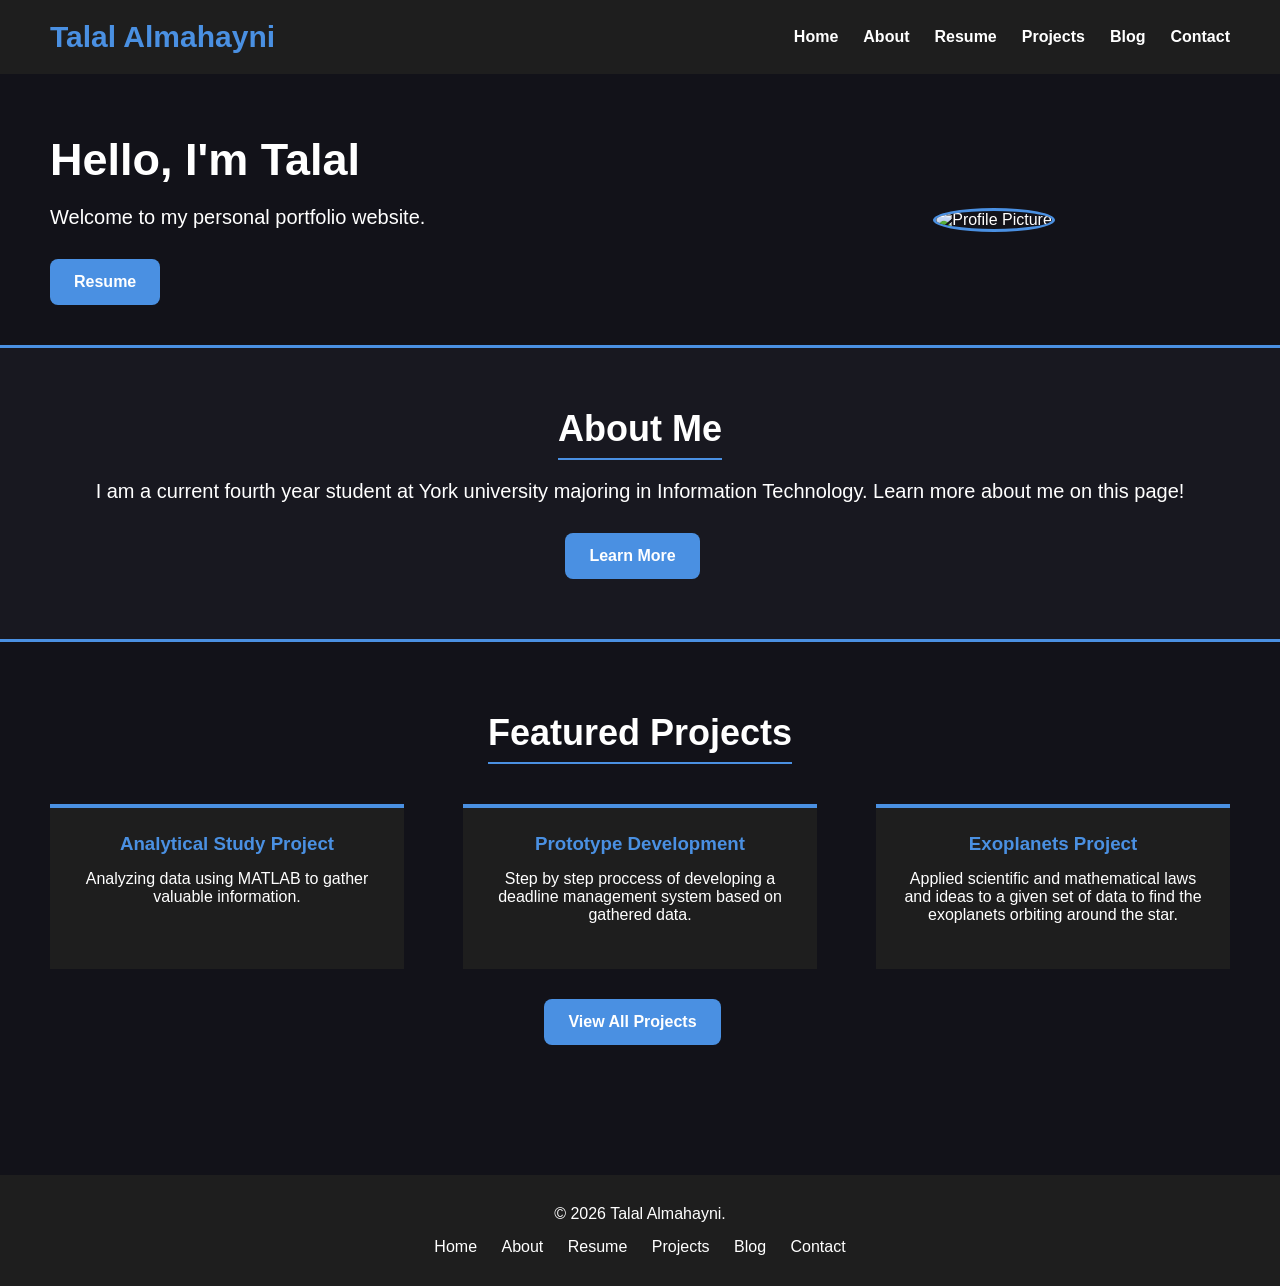
==== index.html @ b0569ed6 "Portfolio website" ====
<!DOCTYPE html>
<html lang="en">

<head>
    <meta charset="UTF-8">
    <meta name="viewport" content="width=device-width, initial-scale=1.0">

    <title>Talal | Portfolio</title>

    <link rel="stylesheet" href="css/style.css">
</head>

<body>

    <nav class="navbar">

        <h1 class="logo">Talal Almahayni</h1>

        <ul class="nav-links">
            <li><a href="index.html">Home</a></li>
            <li><a href="about.html">About</a></li>
            <li><a href="resume.html">Resume</a></li>
            <li><a href="projects.html">Projects</a></li>
            <li><a href="blog.html">Blog</a></li>
            <li><a href="contact.html">Contact</a></li>
        </ul>

    </nav>

    <main>
        <section class="hero">

            <div class="hero-text">

                <h2>Hello, I'm Talal</h2>

                <p>
                    Welcome to my personal portfolio website.
                </p>

                <a href="resume.html" class="button">Resume</a>

            </div>

            <div class="hero-image">

                <img src="images/profile.jpg" alt="Profile Picture">

            </div>

        </section>

        <div class="section-divider"></div>

        <section class="about-preview">

            <h2>About Me</h2>

            <p>
                I am a current fourth year student at York university majoring in Information Technology. Learn more
                about me on this page!
            </p>

            <a href="about.html" class="button">
                Learn More
            </a>

        </section>

        <div class="section-divider"></div>

        <section class="projects-preview">

            <h2>Featured Projects</h2>

            <div class="project-container">

                <div class="project-card">

                    <h3>Analytical Study Project</h3>

                    <p>
                        Analyzing data using MATLAB to gather valuable information.
                    </p>

                </div>

                <div class="project-card">

                    <h3>Prototype Development</h3>

                    <p>
                        Step by step proccess of developing a deadline management system based on gathered data.
                    </p>

                </div>

                <div class="project-card">

                    <h3>Exoplanets Project</h3>

                    <p>
                        Applied scientific and mathematical laws and ideas to a given set of data to find the exoplanets
                        orbiting around the star.
                    </p>

                </div>

            </div>

            <a href="projects.html" class="button">
                View All Projects
            </a>

        </section>
    </main>

    <footer class="footer">

        <p>&copy; 2026 Talal Almahayni.</p>

        <div class="footer-links">
            <a href="index.html">Home</a>
            <a href="about.html">About</a>
            <a href="resume.html">Resume</a>
            <a href="projects.html">Projects</a>
            <a href="blog.html">Blog</a>
            <a href="contact.html">Contact</a>
        </div>

    </footer>

</body>

</html>
---- css/style.css ----
/* Universal Styles */

* {
    margin: 0;
    padding: 0;
    box-sizing: border-box;
}

body {
    font-family: "Segoe UI", Tahoma, Geneva, Verdana, sans-serif;
    background-color: #121219;
    color: white;
    display: flex;
    flex-direction: column;
    min-height: 100vh;
}

/* Layout */

main {
    flex: 1;
}

.section-divider{
    width:100%;
    height:3px;
    background-color:#4A90E2;
    margin:0 auto;
}

/* All Navigation */

.navbar {
    display: flex;
    justify-content: space-between;
    align-items: center;
    background-color: #1E1E1E;
    padding: 20px 50px;
}

.logo {
    color: #4A90E2;
    font-size: 30px;
}

.nav-links {
    list-style-type: none;
    display: flex;
}

.nav-links li {
    margin-left: 25px;
}

.nav-links a {
    color: white;
    text-decoration: none;
    font-weight: bold;
}

.nav-links a:hover {
    color: #4A90E2;
}

/* The Home Page */

.hero {
    display: flex;
    justify-content: space-between;
    align-items: center;
    padding: 60px 50px 40px 50px;
}

.hero-text {
    width: 50%;
}

.hero-text h2 {
    font-size: 45px;
    margin-bottom: 20px;
}

.hero-text p {
    font-size: 20px;
    margin-bottom: 30px;
}

.hero-image {
    width: 40%;
    text-align: center;
}

.hero-image img{
    border:3px solid #4A90E2;
    width: 300px;
    height: 300px;
    border-radius:50%;
}

.about-preview {
    background-color: #181820;
    padding: 60px 50px;
    text-align: center;
}

.about-preview h2 {
    font-size: 36px;
    margin-bottom: 20px;
    display:inline-block;
    border-bottom:2px solid #4A90E2;
    padding-bottom:8px;
}

.about-preview p {
    font-size: 20px;
    margin-bottom: 30px;
}

.projects-preview {
    padding: 70px 50px;
    text-align: center;
}

.projects-preview h2 {
    font-size: 36px;
    margin-bottom: 40px;
    display:inline-block;
    border-bottom:2px solid #4A90E2;
    padding-bottom:8px;
}

.project-container {
    display: flex;
    justify-content: space-between;
    margin-bottom: 30px;
}

/* The About Page */

.about-page {
    padding: 60px 50px 30px 50px;
}

.about-page h2 {
    color: #4A90E2;
    margin-bottom: 25px;
}

.about-page p {
    margin-top: 15px;
}

.about-intro {
    background-color: #1E1E1E;
    padding: 30px;
    line-height: 1.8;
}

.about-info {
    display: flex;
    justify-content: space-between;
    padding: 30px 50px 60px 50px;
}

/* The Resume Page */

.resume-page {
    padding: 60px 50px;
    text-align: center;
}

.resume-page h2 {
    color: #4A90E2;
    margin-bottom: 20px;
}

.resume-page p {
    margin-bottom: 30px;
}

.resume-page iframe {
    background-color: white;
}

/* The Projects Page */

.projects-page {
    padding: 60px 50px;
    text-align: center;
}

.projects-page h2 {
    color: #4A90E2;
    margin-bottom: 20px;
}

.projects-page p {
    margin-bottom: 40px;
}

.projects-grid {
    display: flex;
    justify-content: space-between;
    gap: 30px;
}

.projects-grid .project-card {
    background-color: #1E1E1E;
    width: 32%;
    padding: 20px;
}

.projects-grid img {
    width: 100%;
    height: 200px;
    margin-bottom: 20px;
}

/* The Blog Page */

.blog-page {
    padding: 60px 50px;
    text-align: center;
}

.blog-page h2 {
    color: #4A90E2;
    margin-bottom: 20px;
}

.blog-page p {
    margin-bottom: 40px;
}

.blog-container {
    display: flex;
    flex-direction: column;
    gap: 30px;
}

.blog-card {
    background-color: #1E1E1E;
    padding: 25px;
    text-align: left;
    border-left:5px solid #4A90E2;
}

.blog-card h3 {
    color: #4A90E2;
    margin-bottom: 15px;
}

.blog-card p {
    margin-bottom: 20px;
}

/* Contact Page */

.contact-page {
    padding: 60px 50px;
    text-align: center;
}

.contact-page h2 {
    color: #4A90E2;
    margin-bottom: 20px;
}

.contact-page p {
    margin-bottom: 40px;
}

.contact-form {
    width: 60%;
    margin: 0 auto;
    text-align: left;
    background-color:#1E1E1E;
    padding:40px;
    border-radius:10px;
}

.contact-form label {
    display: block;
    margin-bottom: 8px;
    margin-top: 20px;
}

.contact-form input,
.contact-form textarea {
    width: 100%;
    padding: 12px;
    margin-bottom: 10px;
    background-color:#252525;
    color:white;
    border:2px solid #4A90E2;
}

.contact-form button {

    margin-top: 20px;
    padding: 14px 40px;

}

.social-links {
    margin-top: 60px;
    border-left: 4px solid #4A90E2;
    padding-left: 20px;
    text-align: left;
}

.social-links h3 {
    color: #4A90E2;
    margin-bottom: 20px;
}

.social-links a {
    display: block;
    color: white;
    text-decoration: none;
    margin-top: 12px;
}

.social-links a:hover {
    color: #4A90E2;
}

/* Reusable And Shared Components */

.button {
    display: inline-block;
    background-color: #4A90E2;
    color: white;
    text-decoration: none;
    padding: 14px 24px;
    margin-right: 15px;
    font-weight: bold;
    border-radius:8px;
}

.button:hover {
    background-color: #357ABD;
}

.project-card {
    background-color: #1E1E1E;
    width: 30%;
    padding: 25px;
    border-top:4px solid #4A90E2;
}

.project-card h3 {
    color: #4A90E2;
    margin-bottom: 15px;
}

.project-card p {
    margin-bottom: 20px;
}

.info-card {
    background-color: #1E1E1E;
    width: 48%;
    padding: 30px;
}

.info-card h2 {
    color: #4A90E2;
    margin-bottom: 20px;
}

.info-card ul {
    margin-left: 20px;
}

.info-card li {
    margin-bottom: 12px;
}

/* The Footer */

.footer {
    background-color: #1E1E1E;
    text-align: center;
    padding: 30px;
    margin-top: 60px;
}

.footer p {
    margin-bottom: 15px;
}

.footer-links a {
    color: white;
    text-decoration: none;
    margin: 0px 10px;
}

.footer-links a:hover {
    color: #4A90E2;
}
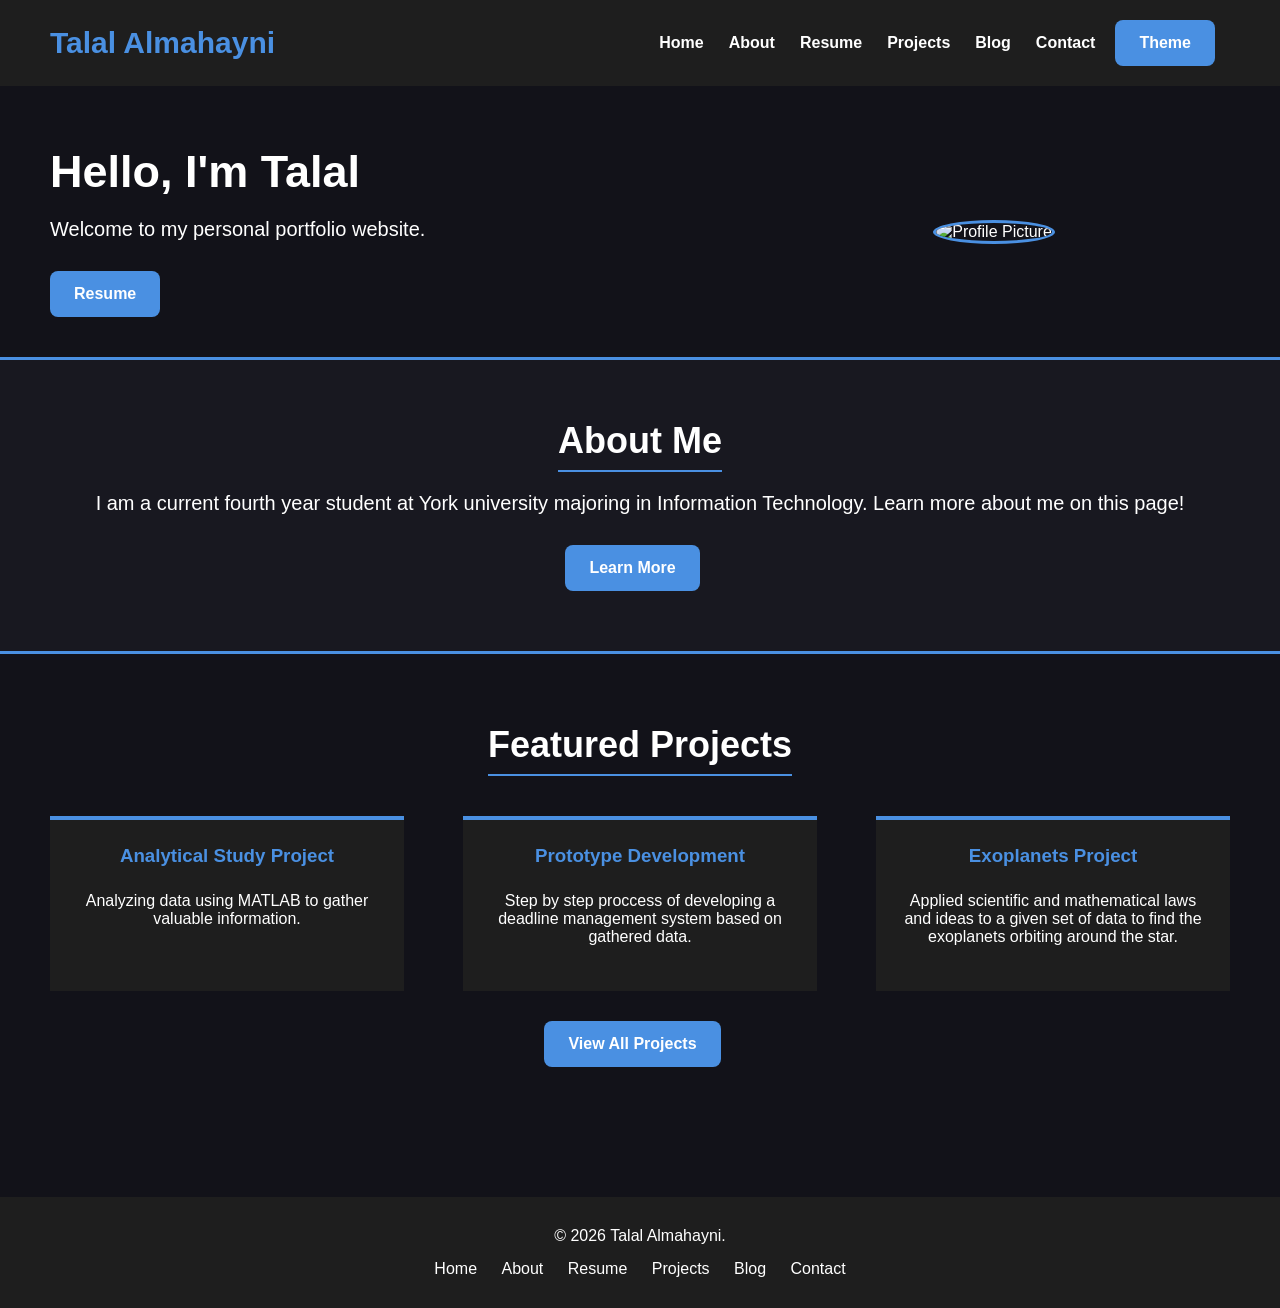
==== commit 0942f6ad: "Add theme toggle button on every page" ====
--- a/index.html
+++ b/index.html
@@ -16,15 +16,22 @@
 
         <h1 class="logo">Talal Almahayni</h1>
 
-        <ul class="nav-links">
-            <li><a href="index.html">Home</a></li>
-            <li><a href="about.html">About</a></li>
-            <li><a href="resume.html">Resume</a></li>
-            <li><a href="projects.html">Projects</a></li>
-            <li><a href="blog.html">Blog</a></li>
-            <li><a href="contact.html">Contact</a></li>
-        </ul>
+        <div class="nav-r">
 
+            <ul class="nav-links">
+                <li><a href="index.html">Home</a></li>
+                <li><a href="about.html">About</a></li>
+                <li><a href="resume.html">Resume</a></li>
+                <li><a href="projects.html">Projects</a></li>
+                <li><a href="blog.html">Blog</a></li>
+                <li><a href="contact.html">Contact</a></li>
+            </ul>
+
+            <buttom id="theme-toggle" class="button">
+                Theme
+            </buttom>
+
+        </div>
     </nav>
 
     <main>
--- a/css/style.css
+++ b/css/style.css
@@ -36,6 +36,12 @@
     align-items: center;
     background-color: #1E1E1E;
     padding: 20px 50px;
+}
+
+.nav-r {
+    display: flex;
+    align-items: center;
+    gap: 20px;
 }
 
 .logo {
@@ -179,6 +185,9 @@
 }
 
 .resume-page iframe {
+    width: 80%;
+    height: 800px;
+    border: none;
     background-color: white;
 }
 
@@ -208,12 +217,6 @@
     background-color: #1E1E1E;
     width: 32%;
     padding: 20px;
-}
-
-.projects-grid img {
-    width: 100%;
-    height: 200px;
-    margin-bottom: 20px;
 }
 
 /* The Blog Page */
@@ -351,7 +354,7 @@
 
 .project-card h3 {
     color: #4A90E2;
-    margin-bottom: 15px;
+    margin-bottom: 25px;
 }
 
 .project-card p {
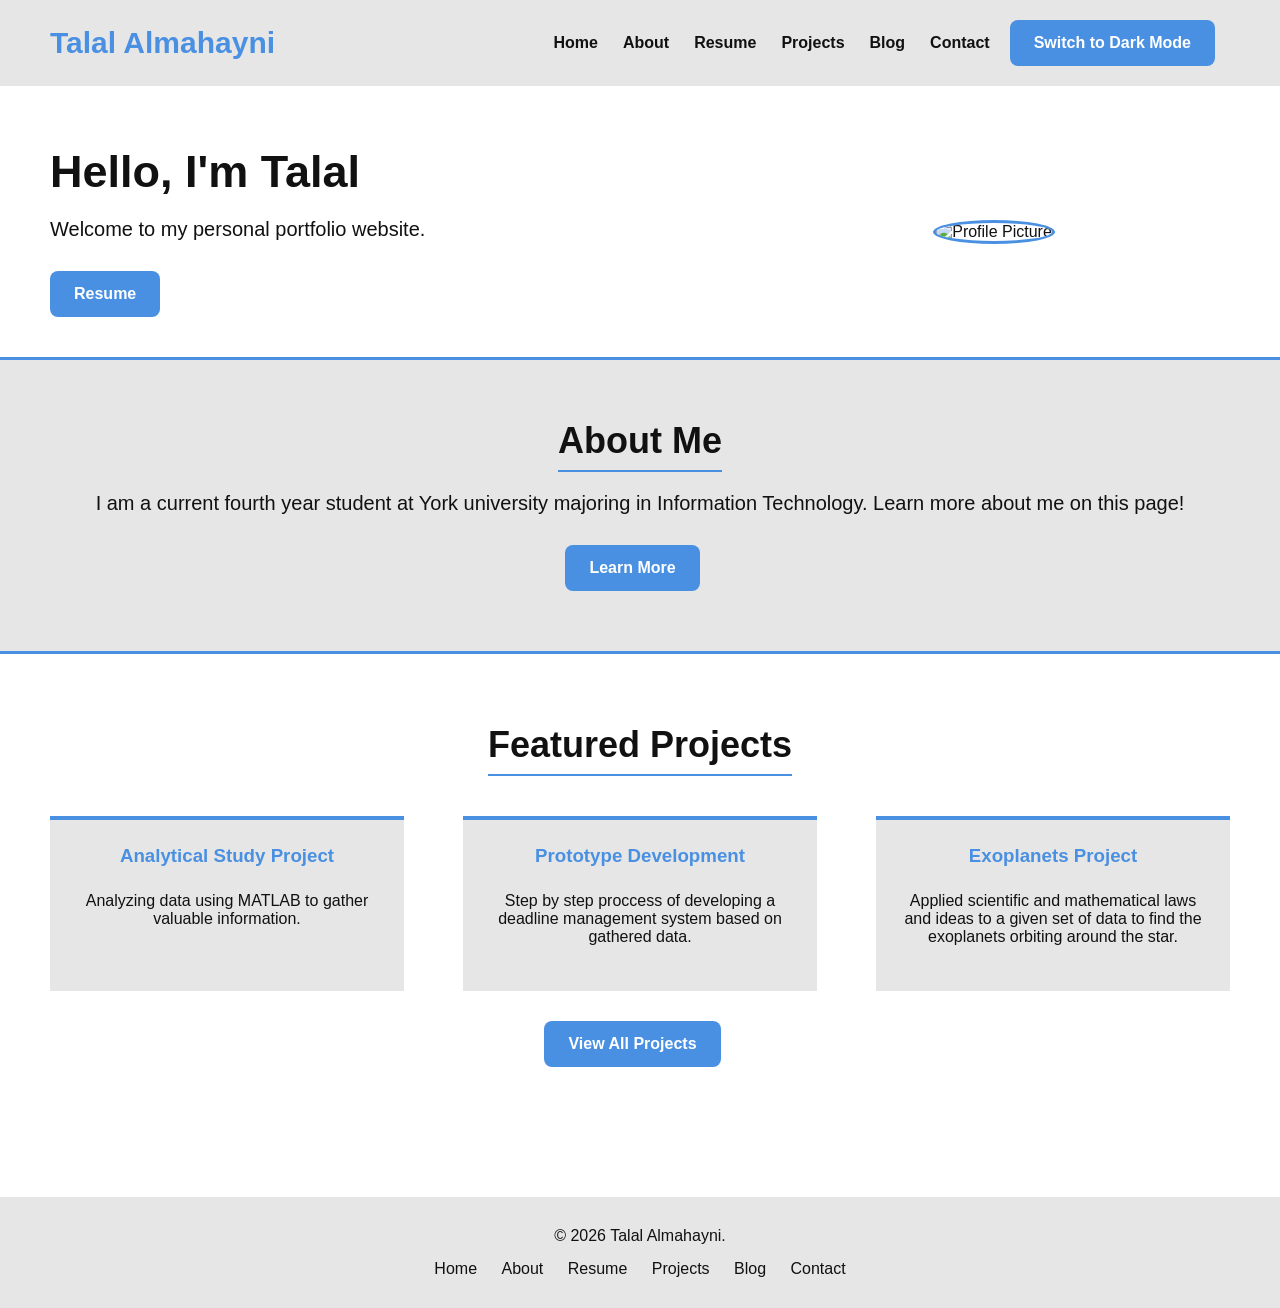
==== commit 5ff2ed53: "Implement theme switcher on all pages" ====
--- a/index.html
+++ b/index.html
@@ -1,142 +1,108 @@
-<!DOCTYPE html>
+<!doctype html>
 <html lang="en">
-
-<head>
-    <meta charset="UTF-8">
-    <meta name="viewport" content="width=device-width, initial-scale=1.0">
+  <head>
+    <meta charset="UTF-8" />
+    <meta name="viewport" content="width=device-width, initial-scale=1.0" />
 
     <title>Talal | Portfolio</title>
 
-    <link rel="stylesheet" href="css/style.css">
-</head>
+    <link rel="stylesheet" href="css/style.css" />
+  </head>
 
-<body>
+  <body>
+    <nav class="navbar">
+      <h1 class="logo">Talal Almahayni</h1>
 
-    <nav class="navbar">
+      <div class="nav-r">
+        <ul class="nav-links">
+          <li><a href="index.html">Home</a></li>
+          <li><a href="about.html">About</a></li>
+          <li><a href="resume.html">Resume</a></li>
+          <li><a href="projects.html">Projects</a></li>
+          <li><a href="blog.html">Blog</a></li>
+          <li><a href="contact.html">Contact</a></li>
+        </ul>
 
-        <h1 class="logo">Talal Almahayni</h1>
-
-        <div class="nav-r">
-
-            <ul class="nav-links">
-                <li><a href="index.html">Home</a></li>
-                <li><a href="about.html">About</a></li>
-                <li><a href="resume.html">Resume</a></li>
-                <li><a href="projects.html">Projects</a></li>
-                <li><a href="blog.html">Blog</a></li>
-                <li><a href="contact.html">Contact</a></li>
-            </ul>
-
-            <buttom id="theme-toggle" class="button">
-                Theme
-            </buttom>
-
-        </div>
+        <buttom id="theme-toggle" class="button"> Theme </buttom>
+      </div>
     </nav>
 
     <main>
-        <section class="hero">
+      <section class="hero">
+        <div class="hero-text">
+          <h2>Hello, I'm Talal</h2>
 
-            <div class="hero-text">
+          <p>Welcome to my personal portfolio website.</p>
 
-                <h2>Hello, I'm Talal</h2>
+          <a href="resume.html" class="button">Resume</a>
+        </div>
 
-                <p>
-                    Welcome to my personal portfolio website.
-                </p>
+        <div class="hero-image">
+          <img src="images/profile.jpg" alt="Profile Picture" />
+        </div>
+      </section>
 
-                <a href="resume.html" class="button">Resume</a>
+      <div class="section-divider"></div>
 
-            </div>
+      <section class="about-preview">
+        <h2>About Me</h2>
 
-            <div class="hero-image">
+        <p>
+          I am a current fourth year student at York university majoring in
+          Information Technology. Learn more about me on this page!
+        </p>
 
-                <img src="images/profile.jpg" alt="Profile Picture">
+        <a href="about.html" class="button"> Learn More </a>
+      </section>
 
-            </div>
+      <div class="section-divider"></div>
 
-        </section>
+      <section class="projects-preview">
+        <h2>Featured Projects</h2>
 
-        <div class="section-divider"></div>
+        <div class="project-container">
+          <div class="project-card">
+            <h3>Analytical Study Project</h3>
 
-        <section class="about-preview">
+            <p>Analyzing data using MATLAB to gather valuable information.</p>
+          </div>
 
-            <h2>About Me</h2>
+          <div class="project-card">
+            <h3>Prototype Development</h3>
 
             <p>
-                I am a current fourth year student at York university majoring in Information Technology. Learn more
-                about me on this page!
+              Step by step proccess of developing a deadline management system
+              based on gathered data.
             </p>
+          </div>
 
-            <a href="about.html" class="button">
-                Learn More
-            </a>
+          <div class="project-card">
+            <h3>Exoplanets Project</h3>
 
-        </section>
+            <p>
+              Applied scientific and mathematical laws and ideas to a given set
+              of data to find the exoplanets orbiting around the star.
+            </p>
+          </div>
+        </div>
 
-        <div class="section-divider"></div>
-
-        <section class="projects-preview">
-
-            <h2>Featured Projects</h2>
-
-            <div class="project-container">
-
-                <div class="project-card">
-
-                    <h3>Analytical Study Project</h3>
-
-                    <p>
-                        Analyzing data using MATLAB to gather valuable information.
-                    </p>
-
-                </div>
-
-                <div class="project-card">
-
-                    <h3>Prototype Development</h3>
-
-                    <p>
-                        Step by step proccess of developing a deadline management system based on gathered data.
-                    </p>
-
-                </div>
-
-                <div class="project-card">
-
-                    <h3>Exoplanets Project</h3>
-
-                    <p>
-                        Applied scientific and mathematical laws and ideas to a given set of data to find the exoplanets
-                        orbiting around the star.
-                    </p>
-
-                </div>
-
-            </div>
-
-            <a href="projects.html" class="button">
-                View All Projects
-            </a>
-
-        </section>
+        <a href="projects.html" class="button"> View All Projects </a>
+      </section>
     </main>
 
     <footer class="footer">
+      <p>&copy; 2026 Talal Almahayni.</p>
 
-        <p>&copy; 2026 Talal Almahayni.</p>
-
-        <div class="footer-links">
-            <a href="index.html">Home</a>
-            <a href="about.html">About</a>
-            <a href="resume.html">Resume</a>
-            <a href="projects.html">Projects</a>
-            <a href="blog.html">Blog</a>
-            <a href="contact.html">Contact</a>
-        </div>
-
+      <div class="footer-links">
+        <a href="index.html">Home</a>
+        <a href="about.html">About</a>
+        <a href="resume.html">Resume</a>
+        <a href="projects.html">Projects</a>
+        <a href="blog.html">Blog</a>
+        <a href="contact.html">Contact</a>
+      </div>
     </footer>
 
-</body>
-
-</html>+    <script src="js/theme.js"></script>
+  </body>
+</html>
--- a/css/style.css
+++ b/css/style.css
@@ -1,404 +1,418 @@
 /* Universal Styles */
 
 * {
-    margin: 0;
-    padding: 0;
-    box-sizing: border-box;
+  margin: 0;
+  padding: 0;
+  box-sizing: border-box;
 }
 
 body {
-    font-family: "Segoe UI", Tahoma, Geneva, Verdana, sans-serif;
-    background-color: #121219;
-    color: white;
-    display: flex;
-    flex-direction: column;
-    min-height: 100vh;
+  font-family: "Segoe UI", Tahoma, Geneva, Verdana, sans-serif;
+  background-color: var(--bg);
+  color: var(--text);
+  display: flex;
+  flex-direction: column;
+  min-height: 100vh;
+}
+
+/* Theme Variables */
+
+:root {
+  --bg: #121219;
+  --text: white;
+  --surface: #1e1e1e;
+  --accent: #4a90e2;
+}
+
+[data-theme="light"] {
+  --bg: white;
+  --text: #111111;
+  --surface: #e6e6e6;
+  --accent: #4a90e2;
 }
 
 /* Layout */
 
 main {
-    flex: 1;
-}
-
-.section-divider{
-    width:100%;
-    height:3px;
-    background-color:#4A90E2;
-    margin:0 auto;
+  flex: 1;
+}
+
+.section-divider {
+  width: 100%;
+  height: 3px;
+  background-color: var(--accent);
+  margin: 0 auto;
 }
 
 /* All Navigation */
 
 .navbar {
-    display: flex;
-    justify-content: space-between;
-    align-items: center;
-    background-color: #1E1E1E;
-    padding: 20px 50px;
+  display: flex;
+  justify-content: space-between;
+  align-items: center;
+  background-color: var(--surface);
+  padding: 20px 50px;
 }
 
 .nav-r {
-    display: flex;
-    align-items: center;
-    gap: 20px;
+  display: flex;
+  align-items: center;
+  gap: 20px;
 }
 
 .logo {
-    color: #4A90E2;
-    font-size: 30px;
+  color: var(--accent);
+  font-size: 30px;
 }
 
 .nav-links {
-    list-style-type: none;
-    display: flex;
+  list-style-type: none;
+  display: flex;
 }
 
 .nav-links li {
-    margin-left: 25px;
+  margin-left: 25px;
 }
 
 .nav-links a {
-    color: white;
-    text-decoration: none;
-    font-weight: bold;
+  color: var(--text);
+  text-decoration: none;
+  font-weight: bold;
 }
 
 .nav-links a:hover {
-    color: #4A90E2;
+  color: var(--accent);
 }
 
 /* The Home Page */
 
 .hero {
-    display: flex;
-    justify-content: space-between;
-    align-items: center;
-    padding: 60px 50px 40px 50px;
+  display: flex;
+  justify-content: space-between;
+  align-items: center;
+  padding: 60px 50px 40px 50px;
 }
 
 .hero-text {
-    width: 50%;
+  width: 50%;
 }
 
 .hero-text h2 {
-    font-size: 45px;
-    margin-bottom: 20px;
+  font-size: 45px;
+  margin-bottom: 20px;
 }
 
 .hero-text p {
-    font-size: 20px;
-    margin-bottom: 30px;
+  font-size: 20px;
+  margin-bottom: 30px;
 }
 
 .hero-image {
-    width: 40%;
-    text-align: center;
-}
-
-.hero-image img{
-    border:3px solid #4A90E2;
-    width: 300px;
-    height: 300px;
-    border-radius:50%;
+  width: 40%;
+  text-align: center;
+}
+
+.hero-image img {
+  border: 3px solid var(--accent);
+  width: 300px;
+  height: 300px;
+  border-radius: 50%;
 }
 
 .about-preview {
-    background-color: #181820;
-    padding: 60px 50px;
-    text-align: center;
+  background-color: var(--surface);
+  padding: 60px 50px;
+  text-align: center;
 }
 
 .about-preview h2 {
-    font-size: 36px;
-    margin-bottom: 20px;
-    display:inline-block;
-    border-bottom:2px solid #4A90E2;
-    padding-bottom:8px;
+  font-size: 36px;
+  margin-bottom: 20px;
+  display: inline-block;
+  border-bottom: 2px solid var(--accent);
+  padding-bottom: 8px;
 }
 
 .about-preview p {
-    font-size: 20px;
-    margin-bottom: 30px;
+  font-size: 20px;
+  margin-bottom: 30px;
 }
 
 .projects-preview {
-    padding: 70px 50px;
-    text-align: center;
+  padding: 70px 50px;
+  text-align: center;
 }
 
 .projects-preview h2 {
-    font-size: 36px;
-    margin-bottom: 40px;
-    display:inline-block;
-    border-bottom:2px solid #4A90E2;
-    padding-bottom:8px;
+  font-size: 36px;
+  margin-bottom: 40px;
+  display: inline-block;
+  border-bottom: 2px solid var(--accent);
+  padding-bottom: 8px;
 }
 
 .project-container {
-    display: flex;
-    justify-content: space-between;
-    margin-bottom: 30px;
+  display: flex;
+  justify-content: space-between;
+  margin-bottom: 30px;
 }
 
 /* The About Page */
 
 .about-page {
-    padding: 60px 50px 30px 50px;
+  padding: 60px 50px 30px 50px;
 }
 
 .about-page h2 {
-    color: #4A90E2;
-    margin-bottom: 25px;
+  color: var(--accent);
+  margin-bottom: 25px;
 }
 
 .about-page p {
-    margin-top: 15px;
+  margin-top: 15px;
 }
 
 .about-intro {
-    background-color: #1E1E1E;
-    padding: 30px;
-    line-height: 1.8;
+  background-color: var(--surface);
+  padding: 30px;
+  line-height: 1.8;
 }
 
 .about-info {
-    display: flex;
-    justify-content: space-between;
-    padding: 30px 50px 60px 50px;
+  display: flex;
+  justify-content: space-between;
+  padding: 30px 50px 60px 50px;
 }
 
 /* The Resume Page */
 
 .resume-page {
-    padding: 60px 50px;
-    text-align: center;
+  padding: 60px 50px;
+  text-align: center;
 }
 
 .resume-page h2 {
-    color: #4A90E2;
-    margin-bottom: 20px;
+  color: var(--accent);
+  margin-bottom: 20px;
 }
 
 .resume-page p {
-    margin-bottom: 30px;
+  margin-bottom: 30px;
 }
 
 .resume-page iframe {
-    width: 80%;
-    height: 800px;
-    border: none;
-    background-color: white;
+  width: 80%;
+  height: 800px;
+  border: none;
+  background-color: white;
 }
 
 /* The Projects Page */
 
 .projects-page {
-    padding: 60px 50px;
-    text-align: center;
+  padding: 60px 50px;
+  text-align: center;
 }
 
 .projects-page h2 {
-    color: #4A90E2;
-    margin-bottom: 20px;
+  color: var(--accent);
+  margin-bottom: 20px;
 }
 
 .projects-page p {
-    margin-bottom: 40px;
+  margin-bottom: 40px;
 }
 
 .projects-grid {
-    display: flex;
-    justify-content: space-between;
-    gap: 30px;
+  display: flex;
+  justify-content: space-between;
+  gap: 30px;
 }
 
 .projects-grid .project-card {
-    background-color: #1E1E1E;
-    width: 32%;
-    padding: 20px;
+  background-color: var(--surface);
+  width: 32%;
+  padding: 20px;
 }
 
 /* The Blog Page */
 
 .blog-page {
-    padding: 60px 50px;
-    text-align: center;
+  padding: 60px 50px;
+  text-align: center;
 }
 
 .blog-page h2 {
-    color: #4A90E2;
-    margin-bottom: 20px;
+  color: var(--accent);
+  margin-bottom: 20px;
 }
 
 .blog-page p {
-    margin-bottom: 40px;
+  margin-bottom: 40px;
 }
 
 .blog-container {
-    display: flex;
-    flex-direction: column;
-    gap: 30px;
+  display: flex;
+  flex-direction: column;
+  gap: 30px;
 }
 
 .blog-card {
-    background-color: #1E1E1E;
-    padding: 25px;
-    text-align: left;
-    border-left:5px solid #4A90E2;
+  background-color: var(--surface);
+  padding: 25px;
+  text-align: left;
+  border-left: 5px solid var(--accent);
 }
 
 .blog-card h3 {
-    color: #4A90E2;
-    margin-bottom: 15px;
+  color: var(--accent);
+  margin-bottom: 15px;
 }
 
 .blog-card p {
-    margin-bottom: 20px;
+  margin-bottom: 20px;
 }
 
 /* Contact Page */
 
 .contact-page {
-    padding: 60px 50px;
-    text-align: center;
+  padding: 60px 50px;
+  text-align: center;
 }
 
 .contact-page h2 {
-    color: #4A90E2;
-    margin-bottom: 20px;
+  color: var(--accent);
+  margin-bottom: 20px;
 }
 
 .contact-page p {
-    margin-bottom: 40px;
+  margin-bottom: 40px;
 }
 
 .contact-form {
-    width: 60%;
-    margin: 0 auto;
-    text-align: left;
-    background-color:#1E1E1E;
-    padding:40px;
-    border-radius:10px;
+  width: 60%;
+  margin: 0 auto;
+  text-align: left;
+  background-color: var(--surface);
+  padding: 40px;
+  border-radius: 10px;
 }
 
 .contact-form label {
-    display: block;
-    margin-bottom: 8px;
-    margin-top: 20px;
+  display: block;
+  margin-bottom: 8px;
+  margin-top: 20px;
 }
 
 .contact-form input,
 .contact-form textarea {
-    width: 100%;
-    padding: 12px;
-    margin-bottom: 10px;
-    background-color:#252525;
-    color:white;
-    border:2px solid #4A90E2;
+  width: 100%;
+  padding: 12px;
+  margin-bottom: 10px;
+  background-color: var(--surface);
+  color: var(--text);
+  border: 2px solid var(--accent);
 }
 
 .contact-form button {
-
-    margin-top: 20px;
-    padding: 14px 40px;
-
+  margin-top: 20px;
+  padding: 14px 40px;
 }
 
 .social-links {
-    margin-top: 60px;
-    border-left: 4px solid #4A90E2;
-    padding-left: 20px;
-    text-align: left;
+  margin-top: 60px;
+  border-left: 4px solid var(--accent);
+  padding-left: 20px;
+  text-align: left;
 }
 
 .social-links h3 {
-    color: #4A90E2;
-    margin-bottom: 20px;
+  color: var(--accent);
+  margin-bottom: 20px;
 }
 
 .social-links a {
-    display: block;
-    color: white;
-    text-decoration: none;
-    margin-top: 12px;
+  display: block;
+  color: var(--text);
+  text-decoration: none;
+  margin-top: 12px;
 }
 
 .social-links a:hover {
-    color: #4A90E2;
+  color: var(--accent);
 }
 
 /* Reusable And Shared Components */
 
 .button {
-    display: inline-block;
-    background-color: #4A90E2;
-    color: white;
-    text-decoration: none;
-    padding: 14px 24px;
-    margin-right: 15px;
-    font-weight: bold;
-    border-radius:8px;
+  display: inline-block;
+  background-color: var(--accent);
+  color: white;
+  text-decoration: none;
+  padding: 14px 24px;
+  margin-right: 15px;
+  font-weight: bold;
+  border-radius: 8px;
 }
 
 .button:hover {
-    background-color: #357ABD;
+  background-color: #357abd;
 }
 
 .project-card {
-    background-color: #1E1E1E;
-    width: 30%;
-    padding: 25px;
-    border-top:4px solid #4A90E2;
+  background-color: var(--surface);
+  width: 30%;
+  padding: 25px;
+  border-top: 4px solid var(--accent);
 }
 
 .project-card h3 {
-    color: #4A90E2;
-    margin-bottom: 25px;
+  color: var(--accent);
+  margin-bottom: 25px;
 }
 
 .project-card p {
-    margin-bottom: 20px;
+  margin-bottom: 20px;
 }
 
 .info-card {
-    background-color: #1E1E1E;
-    width: 48%;
-    padding: 30px;
+  background-color: var(--surface);
+  width: 48%;
+  padding: 30px;
 }
 
 .info-card h2 {
-    color: #4A90E2;
-    margin-bottom: 20px;
+  color: var(--accent);
+  margin-bottom: 20px;
 }
 
 .info-card ul {
-    margin-left: 20px;
+  margin-left: 20px;
 }
 
 .info-card li {
-    margin-bottom: 12px;
+  margin-bottom: 12px;
 }
 
 /* The Footer */
 
 .footer {
-    background-color: #1E1E1E;
-    text-align: center;
-    padding: 30px;
-    margin-top: 60px;
+  background-color: var(--surface);
+  text-align: center;
+  padding: 30px;
+  margin-top: 60px;
 }
 
 .footer p {
-    margin-bottom: 15px;
+  margin-bottom: 15px;
 }
 
 .footer-links a {
-    color: white;
-    text-decoration: none;
-    margin: 0px 10px;
+  color: var(--text);
+  text-decoration: none;
+  margin: 0px 10px;
 }
 
 .footer-links a:hover {
-    color: #4A90E2;
-}+  color: var(--accent);
+}
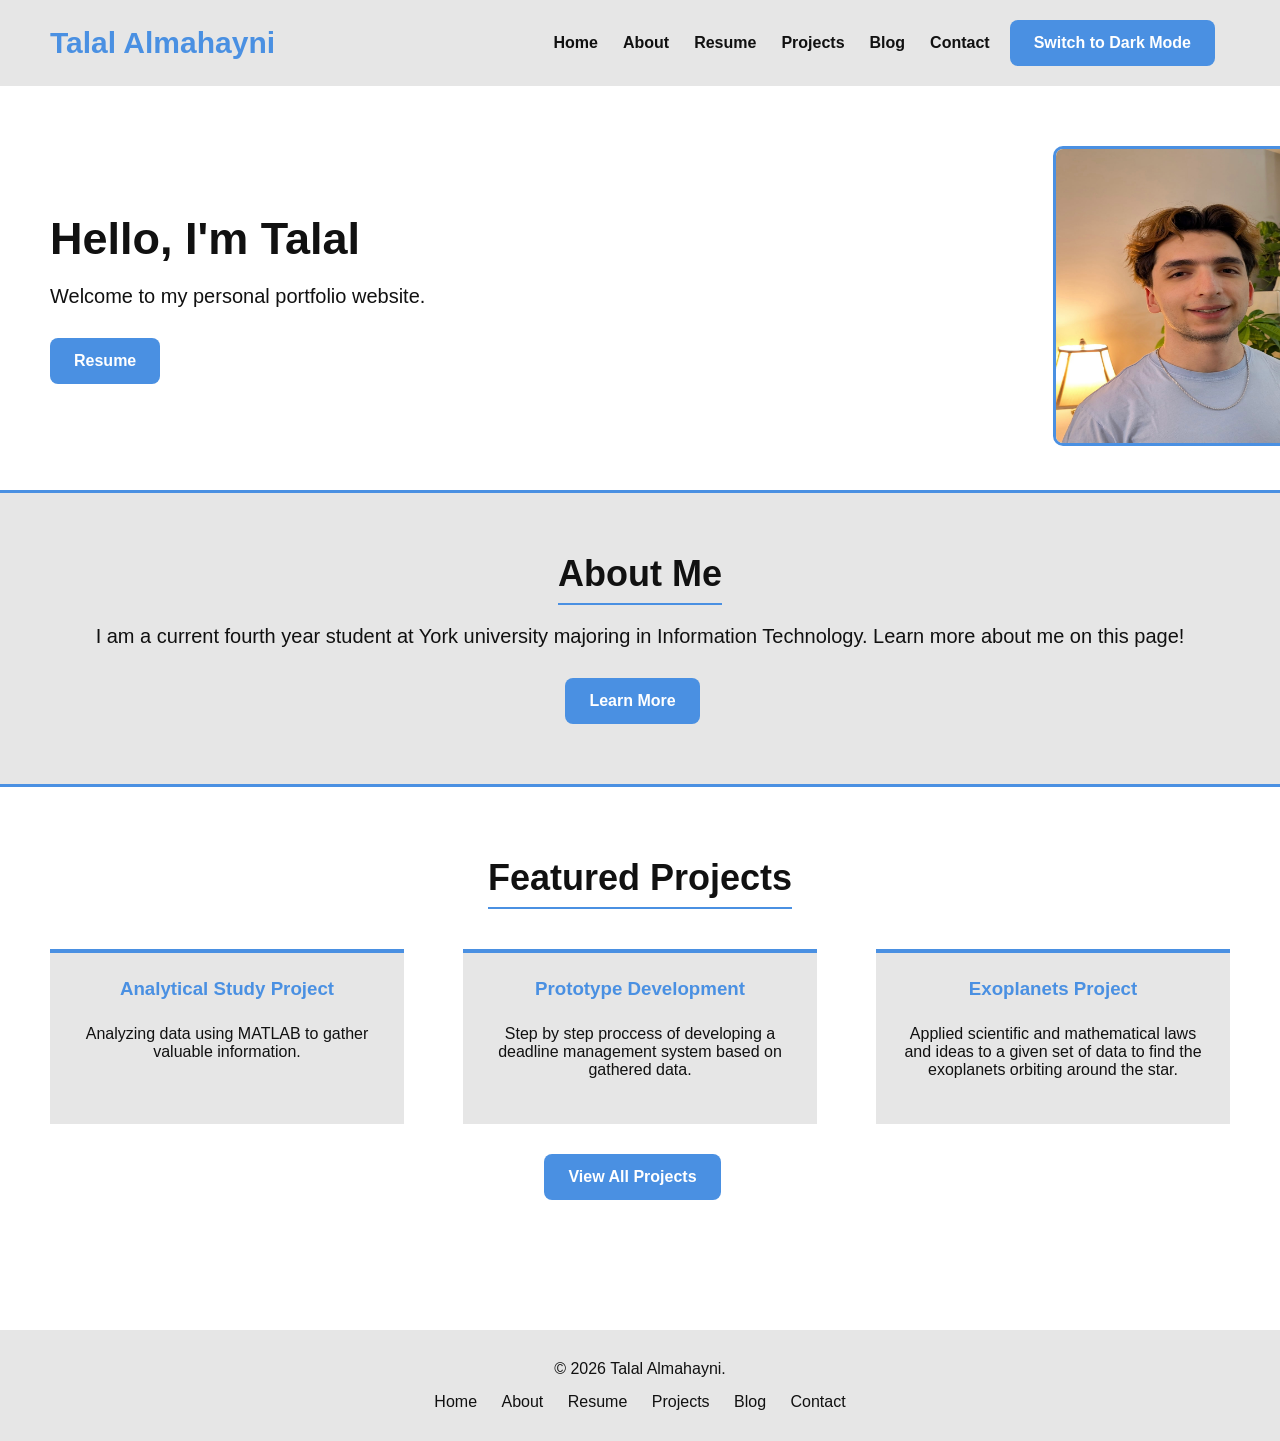
==== commit 3be50a52: "Add the home page image" ====
--- a/index.html
+++ b/index.html
@@ -10,22 +10,7 @@
   </head>
 
   <body>
-    <nav class="navbar">
-      <h1 class="logo">Talal Almahayni</h1>
-
-      <div class="nav-r">
-        <ul class="nav-links">
-          <li><a href="index.html">Home</a></li>
-          <li><a href="about.html">About</a></li>
-          <li><a href="resume.html">Resume</a></li>
-          <li><a href="projects.html">Projects</a></li>
-          <li><a href="blog.html">Blog</a></li>
-          <li><a href="contact.html">Contact</a></li>
-        </ul>
-
-        <buttom id="theme-toggle" class="button"> Theme </buttom>
-      </div>
-    </nav>
+    <div id="header-placeholder"></div>
 
     <main>
       <section class="hero">
@@ -38,7 +23,7 @@
         </div>
 
         <div class="hero-image">
-          <img src="images/profile.jpg" alt="Profile Picture" />
+          <img src="images/image.jpg" alt="Profile Picture" />
         </div>
       </section>
 
@@ -90,19 +75,9 @@
       </section>
     </main>
 
-    <footer class="footer">
-      <p>&copy; 2026 Talal Almahayni.</p>
-
-      <div class="footer-links">
-        <a href="index.html">Home</a>
-        <a href="about.html">About</a>
-        <a href="resume.html">Resume</a>
-        <a href="projects.html">Projects</a>
-        <a href="blog.html">Blog</a>
-        <a href="contact.html">Contact</a>
-      </div>
-    </footer>
+    <div id="footer-placeholder"></div>
 
     <script src="js/theme.js"></script>
+    <script src="js/components.js"></script>
   </body>
 </html>
--- a/css/style.css
+++ b/css/style.css
@@ -108,7 +108,7 @@
 }
 
 .hero-image {
-  width: 40%;
+  width: 15%;
   text-align: center;
 }
 
@@ -116,7 +116,7 @@
   border: 3px solid var(--accent);
   width: 300px;
   height: 300px;
-  border-radius: 50%;
+  border-radius: 10px;
 }
 
 .about-preview {
@@ -235,6 +235,21 @@
   padding: 20px;
 }
 
+#filter-input {
+  width: 40%;
+  padding: 12px;
+  margin: 20px 0 30px;
+  background-color: var(--surface);
+  color: var(--text);
+  border: 2px solid var(--accent);
+}
+
+#no-results {
+  margin-top: 30px;
+  color: var(--accent);
+  font-weight: bold;
+}
+
 /* The Blog Page */
 
 .blog-page {
@@ -252,25 +267,39 @@
 }
 
 .blog-container {
-  display: flex;
-  flex-direction: column;
-  gap: 30px;
-}
-
-.blog-card {
-  background-color: var(--surface);
-  padding: 25px;
-  text-align: left;
-  border-left: 5px solid var(--accent);
-}
-
-.blog-card h3 {
+  max-width: 900px;
+  margin: 0 auto;
+}
+
+.post-card {
+  background-color: var(--surface);
+  padding: 30px;
+  margin-bottom: 35px;
+  border-top: 4px solid var(--accent);
+  border-radius: 8px;
+}
+
+.post-card h2 {
   color: var(--accent);
   margin-bottom: 15px;
 }
 
-.blog-card p {
-  margin-bottom: 20px;
+.post-meta {
+  margin-bottom: 20px;
+}
+
+.post-card p {
+  margin-bottom: 20px;
+}
+
+.latest-badge {
+  display: inline-block;
+  background-color: var(--accent);
+  color: white;
+  font-size: 12px;
+  padding: 4px 8px;
+  border-radius: 15px;
+  margin-left: 10px;
 }
 
 /* Contact Page */
@@ -312,6 +341,21 @@
   background-color: var(--surface);
   color: var(--text);
   border: 2px solid var(--accent);
+}
+
+.error-msg {
+  display: block;
+  color: red;
+  font-size: 14px;
+  min-height: 18px;
+  margin-top: 5px;
+}
+
+#success-message {
+  color: var(--accent);
+  font-size: 22px;
+  font-weight: bold;
+  margin-top: 30px;
 }
 
 .contact-form button {
